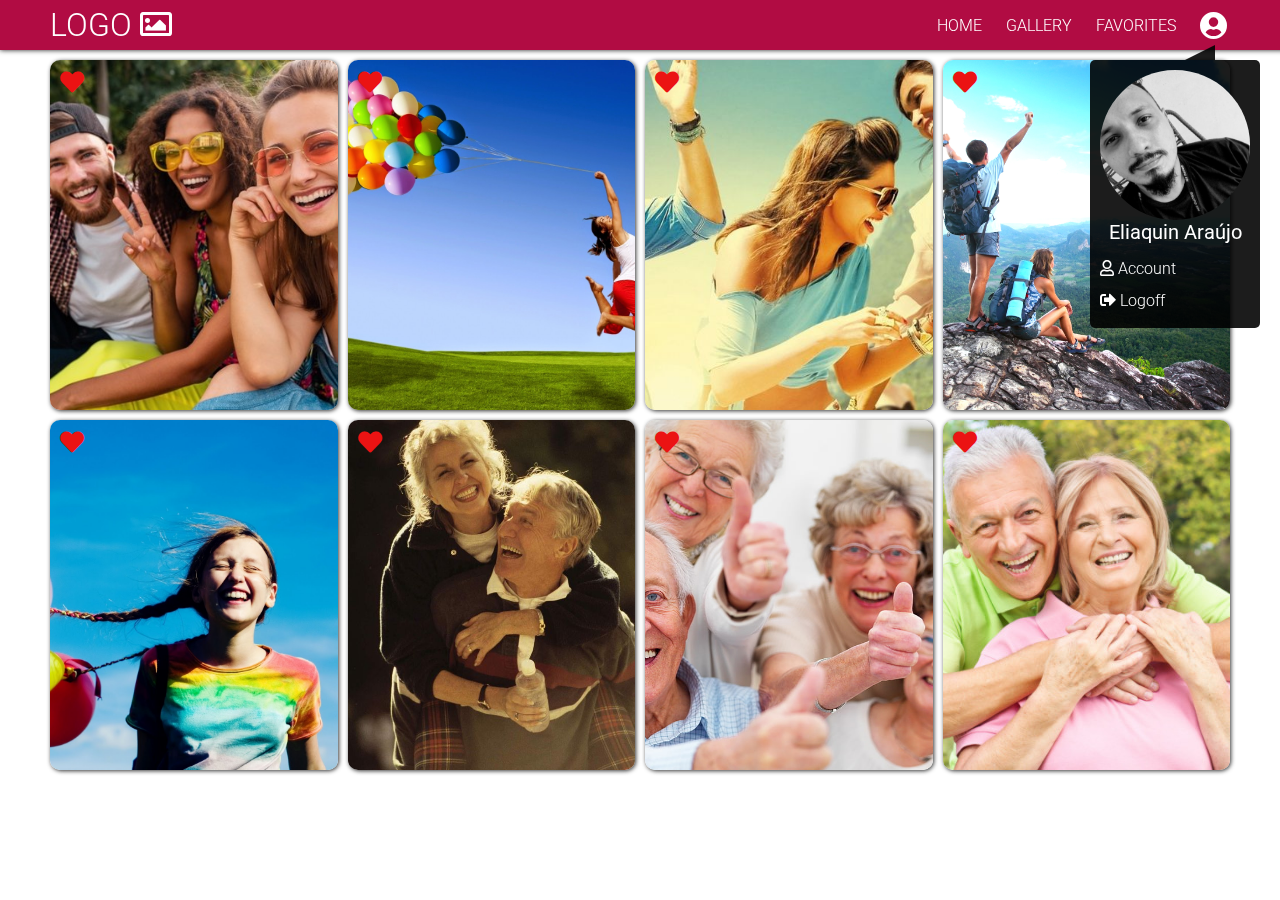
==== pages/favorites.html @ 19986ba3 "Photo Manager projeto criado com sucesso" ====
<!DOCTYPE html>
<html lang="en">
<head>
    <meta charset="UTF-8">
    <meta http-equiv="X-UA-Compatible" content="IE=edge">
    <meta name="viewport" content="width=device-width, initial-scale=1.0">
    <title>Favorites</title>
    <link rel="icon" type="imagem/png" href="../favicon/favicon.png"/>
    <link rel="stylesheet" href="../css/style.css">
    <link rel="stylesheet" href="../css/style.header.css">
    <link rel="stylesheet" href="../css/style.favorites.css">
    <link rel="stylesheet" href="https://use.fontawesome.com/releases/v5.15.4/css/all.css">
</head>
<body>
    <header>
        <div class="logo">
            <h1><a href="./home.html">LOGO <i class="far fa-image"></i></a></h1>
        </div>
        <nav>
            <ul>
                <li><a href="./home.html">Home</a></li>
                <li><a href="./gallery.html">Gallery</a></li>
                <li><a href="./favorites.html">Favorites</a></li>
                <li id="user">
                    <div>
                        <a href="#"><i class="fas fa-user-circle"></i></a>
                    </div>
                </li>
            </ul>
        </nav>
    </header>

    <div class="menu-user">
        <img src="../avatar/user.png" alt="user">
        <h2>Eliaquin Araújo</h2>
        <ul>
            <li>
                <a href="#">
                    <i class="far fa-user"></i> Account
                </a>
            </li>
            <li>
                <a href="#">
                    <i class="fas fa-sign-out-alt"></i> Logoff
                </a>
            </li>
        </ul>
    </div>

    <div class="favorites">
        <div class="cards-favorites">
            <i class="fas fa-heart"></i>
            <img src="../pictures/01.jpg" alt="#" class="favorites-gallery">
        </div>
        <div class="cards-favorites">
            <i class="fas fa-heart"></i>
            <img src="../pictures/02.jpg" alt="#" class="favorites-gallery">
        </div>
        <div class="cards-favorites">
            <i class="fas fa-heart"></i>
            <img src="../pictures/03.jpg" alt="#" class="favorites-gallery">
        </div>
        <div class="cards-favorites">
            <i class="fas fa-heart"></i>
            <img src="../pictures/04.jpg" alt="#" class="favorites-gallery">
        </div>
        <div class="cards-favorites">
            <i class="fas fa-heart"></i>
            <img src="../pictures/05.jpg" alt="#" class="favorites-gallery">
        </div>
        <div class="cards-favorites">
            <i class="fas fa-heart"></i>
            <img src="../pictures/06.jpg" alt="#" class="favorites-gallery">
        </div>
        <div class="cards-favorites">
            <i class="fas fa-heart"></i>
            <img src="../pictures/07.jpg" alt="#" class="favorites-gallery">
        </div>
        <div class="cards-favorites">
            <i class="fas fa-heart"></i>
            <img src="../pictures/08.jpg" alt="#" class="favorites-gallery">
        </div>
    </div>
</body>
</html>
---- css/style.css ----
@import url('https://fonts.googleapis.com/css2?family=Roboto:wght@100;300;400;500;700&display=swap');

* {
    margin: 0;
    padding: 0;
    font-family: 'Roboto', sans-serif;
}

.recents {
    display: grid;
    gap: 7px;
    grid-template-columns: repeat(6, 1fr);
    grid-auto-rows: 200px;
    height: calc(100% - 60px);
    padding: 60px 50px 8px;
}

.cards {
    position: relative;
    box-shadow: 1px 1px 4px #333;
    border-radius: 10px;
}

.cards .item-gallery {
    width: 100%;
    height: 100%;
    object-fit: cover;
    border-radius: 10px;
}

.cards p {
    position: absolute;
    margin: 10px;
    color: #fff;
    cursor: pointer;
    font-size: 15pt;
}

.l-1 {
    grid-row: span 1;
}

.l-2 {
    grid-row: span 2;
}

.l-3 {
    grid-row: span 3;
}

.c-1 {
    grid-column: span 1;
}

.c-2 {
    grid-column: span 2;
}
---- css/style.header.css ----
header {
    display: flex;
    justify-content: space-between;
    align-items: center;
    position: fixed;
    z-index: 1000;
    background: #b10c43;
    height: 50px;
    width: 100%;
    box-shadow: 0px 0px 5px #1d1d1d;
    padding: 0 50px;
}

header div h1 a {
    text-decoration: none;
    color: #fff;
    font-weight: 300;
}

nav {
    margin-right: 90px;
}

nav ul li {
    display: inline-block;
    padding: 0 10px;
    list-style: none;
    vertical-align: middle;
}

nav ul li a {
    text-decoration: none;
    text-transform: uppercase;
    color: #fff;
    font-weight: 300;
}

nav ul li div {
    width: 30px;
    height: 30px;
    font-size: 21pt;
}

/* menu */

.menu-user {
    position: fixed;
    display: flex;
    flex-direction: column;
    align-items: center;
    padding: 10px;
    z-index: 1000;
    background: rgba(0, 0, 0, .89);
    width: 200px;
    right: 20px;
    top: 60px;
    width: 150px;
    border-bottom-left-radius: 5px;
    border-bottom-right-radius: 5px;
    border-top-left-radius: 5px;
    border-top-right-radius: 5px;
}

.menu-user::after {
    content: '';
    position: fixed;
    top: 45px;
    right: 65px;
    z-index: 1000;
    border-bottom: 15px solid rgba(0, 0, 0, .89);
    border-left: 30px solid transparent;
}

.menu-user img {
    width: 150px;
    border-radius: 50%;
}

.menu-user h2 {
    font-size: 15pt;
    color: #fff;
    font-weight: 400;
}

.menu-user ul {
    margin-top: 10px;
}

.menu-user ul li {
    list-style: none;
    width: 150px;
    padding: 5px;
    border-radius: 5px;
    margin-bottom: 3px;
    transition: .4s;
}

.menu-user ul li:hover {
    background-color: #333;
}

.menu-user ul li a {
    text-decoration: none;
    color: #fff;
    font-weight: 300;
}
---- css/style.favorites.css ----
.favorites {
    display: grid;
    grid-template-columns: repeat(4, 1fr);
    grid-auto-rows: 350px;
    height: calc(100% - 60px);
    gap: 10px;
    padding: 60px 50px 8px;
}

.cards-favorites {
    position: relative;
    box-shadow: 1px 1px 4px #333;
    border-radius: 10px;
}

.cards-favorites .favorites-gallery {
    width: 100%;
    height: 100%;
    object-fit: cover;
    border-radius: 10px;
}

.cards-favorites i {
    position: absolute;
    z-index: 100;
    color: #eb1313;
    font-size: 18pt;
    left: 10px;
    top: 10px;
    cursor: pointer;
}
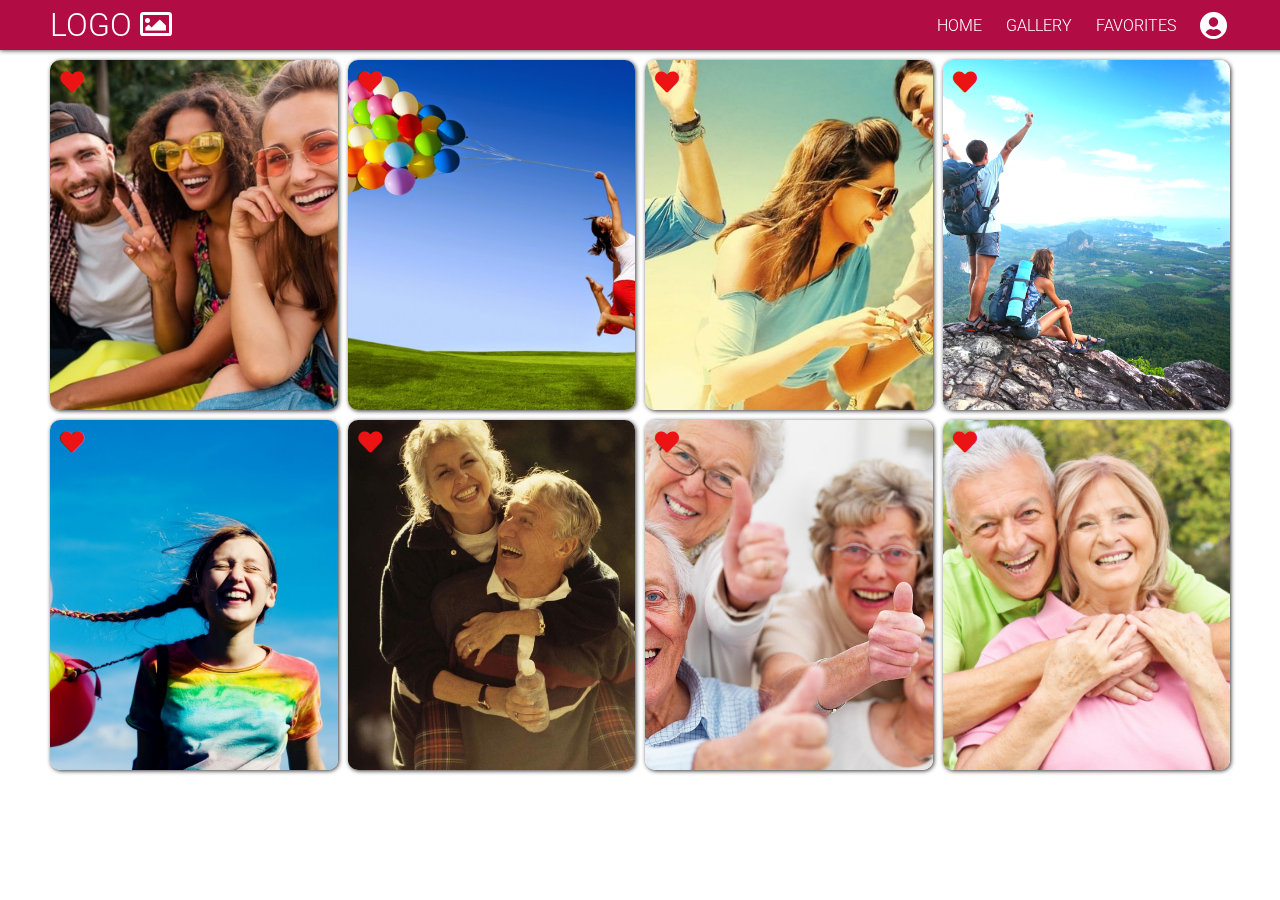
==== commit 5afadfd3: "created toggle effect in user menu" ====
--- a/pages/favorites.html
+++ b/pages/favorites.html
@@ -22,7 +22,7 @@
                 <li><a href="./gallery.html">Gallery</a></li>
                 <li><a href="./favorites.html">Favorites</a></li>
                 <li id="user">
-                    <div>
+                    <div id="btn-user">
                         <a href="#"><i class="fas fa-user-circle"></i></a>
                     </div>
                 </li>
@@ -81,5 +81,6 @@
             <img src="../pictures/08.jpg" alt="#" class="favorites-gallery">
         </div>
     </div>
+    <script src="../js/effects.js"></script>
 </body>
 </html>--- a/css/style.header.css
+++ b/css/style.header.css
@@ -45,7 +45,7 @@
 
 .menu-user {
     position: fixed;
-    display: flex;
+    display: none;
     flex-direction: column;
     align-items: center;
     padding: 10px;
@@ -59,6 +59,10 @@
     border-bottom-right-radius: 5px;
     border-top-left-radius: 5px;
     border-top-right-radius: 5px;
+}
+
+.menu-user--show {
+    display: flex;
 }
 
 .menu-user::after {
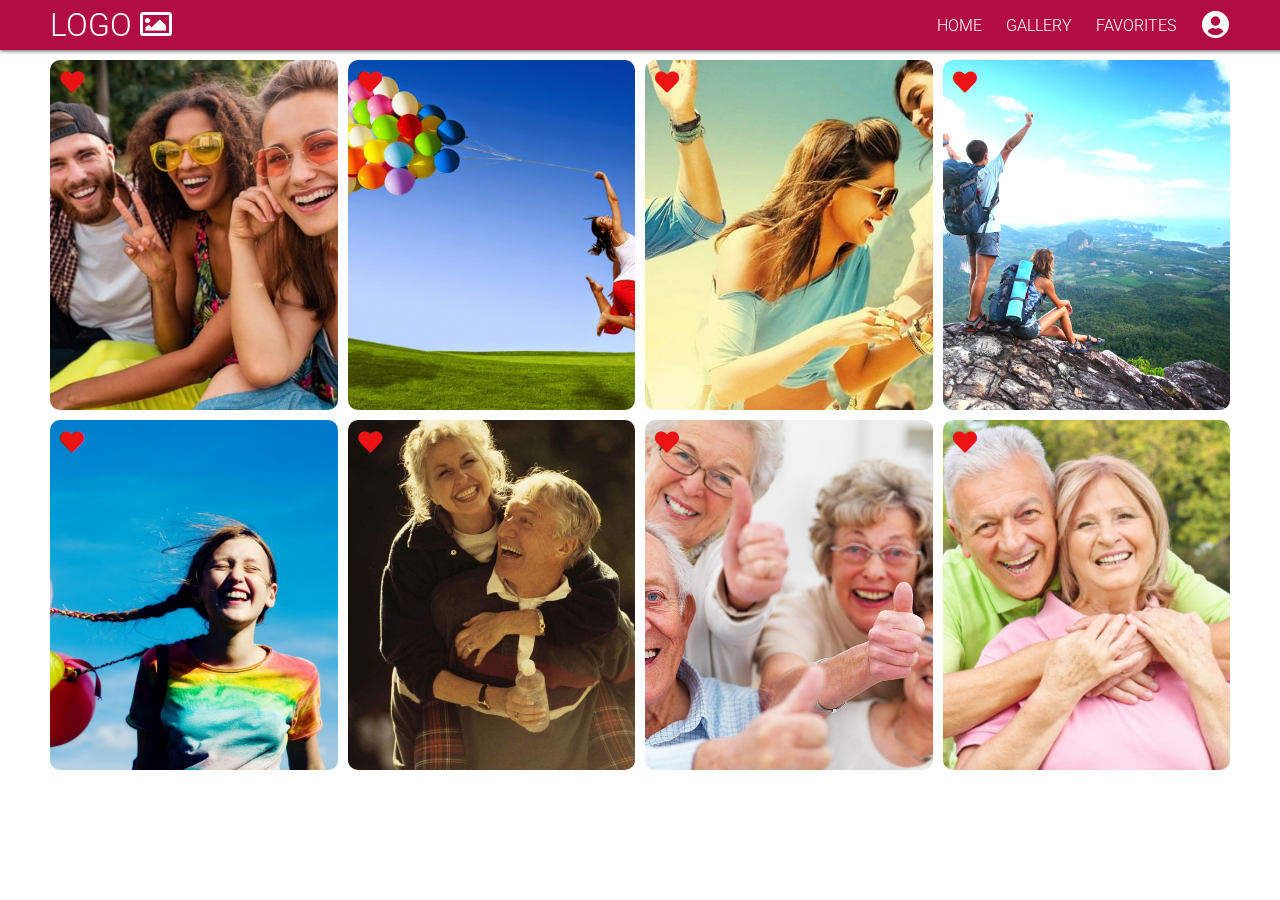
==== commit bd041c5c: "general effects configuration in javascript" ====
--- a/pages/favorites.html
+++ b/pages/favorites.html
@@ -23,7 +23,7 @@
                 <li><a href="./favorites.html">Favorites</a></li>
                 <li id="user">
                     <div id="btn-user">
-                        <a href="#"><i class="fas fa-user-circle"></i></a>
+                        <i class="fas fa-user-circle"></i>
                     </div>
                 </li>
             </ul>
@@ -35,7 +35,7 @@
         <h2>Eliaquin Araújo</h2>
         <ul>
             <li>
-                <a href="#">
+                <a href="./account.html">
                     <i class="far fa-user"></i> Account
                 </a>
             </li>
--- a/css/style.css
+++ b/css/style.css
@@ -17,7 +17,6 @@
 
 .cards {
     position: relative;
-    box-shadow: 1px 1px 4px #333;
     border-radius: 10px;
 }
 
@@ -32,8 +31,22 @@
     position: absolute;
     margin: 10px;
     color: #fff;
+    font-size: 15pt;
+}
+
+.cards p input {
+    display: block;
+}
+
+.cards p label .empty {
     cursor: pointer;
-    font-size: 15pt;
+    display: block;
+}
+
+.cards p label .full {
+    cursor: pointer;
+    color: #f00;
+    display: block;
 }
 
 .l-1 {
--- a/css/style.header.css
+++ b/css/style.header.css
@@ -35,10 +35,15 @@
     font-weight: 300;
 }
 
-nav ul li div {
+nav ul li #btn-user {
+    display: flex;
+    justify-content: center;
+    align-items: center;
     width: 30px;
     height: 30px;
     font-size: 21pt;
+    color: #fff;
+    cursor: pointer;
 }
 
 /* menu */
--- a/css/style.favorites.css
+++ b/css/style.favorites.css
@@ -9,7 +9,6 @@
 
 .cards-favorites {
     position: relative;
-    box-shadow: 1px 1px 4px #333;
     border-radius: 10px;
 }
 
